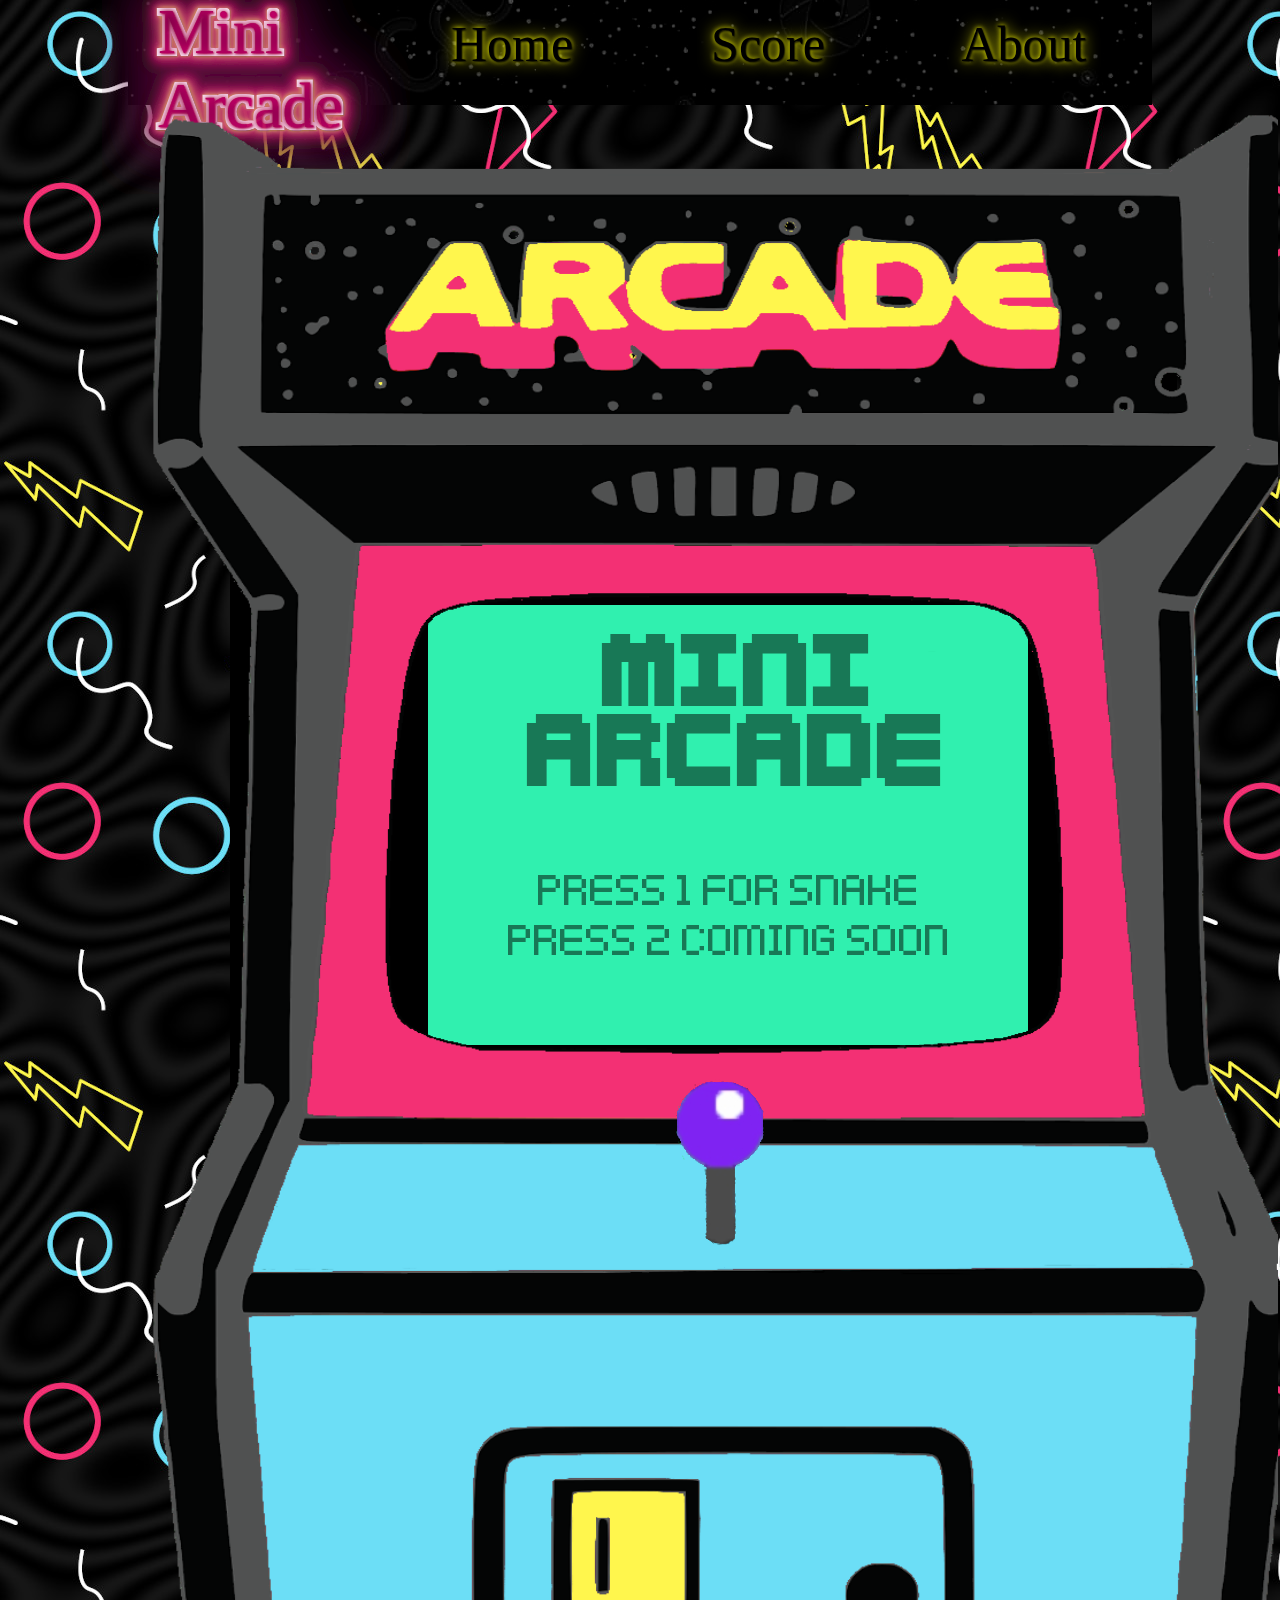
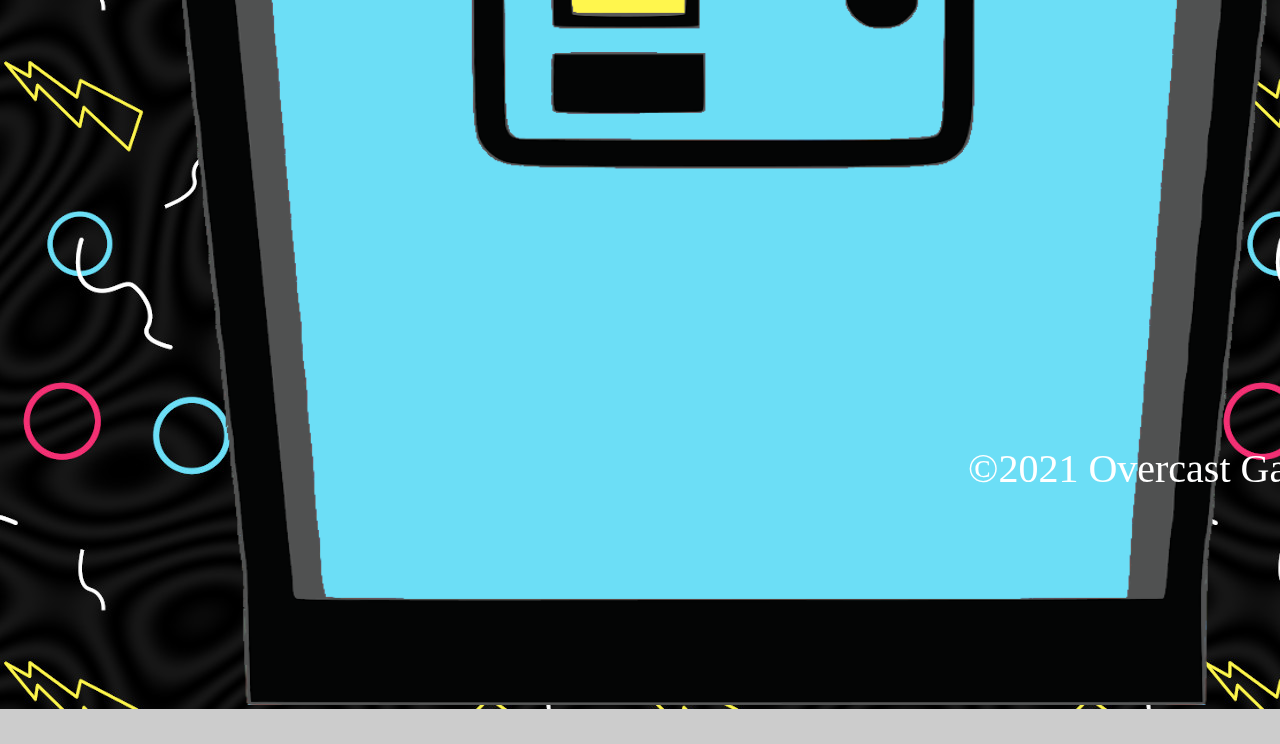
==== index.html @ f1b8d076 "Added bios to about me" ====
<!DOCTYPE html>
<html lang="en">

<head>

  <meta charset="UTF-8">
  <meta http-equiv="X-UA-Compatible" content="IE=edge">
  <meta name="viewport" content="width=device-width, initial-scale=50%">
  <title>Document</title>
  <link rel="stylesheet" href="css/reset.css">
  <link rel="stylesheet" href="css/mainpage.css">
  <link rel="stylesheet" href="css/style.css">

  <meta charset="UTF-8">
  <meta http-equiv="X-UA-Compatible" content="IE=edge">
  <meta name="viewport" content="width=device-width, initial-scale=1.0">
  <title>Document</title>
  <link rel="stylesheet" href="reset.css">
  <link rel="stylesheet" href="css/mainpage.css">
  <link rel="stylesheet" href="css/style.css">

</head>

<body>
  <header>
    <navbar>
      <div class="centered"></div>
      <a href="index.html"><div class="neon">Mini Arcade</div></a>
      </div>
      <svg>
        <defs>
          <filter id="stroke">
            <feMorphology operator="dilate" radius="1" in="SourceGraphic" result="outside" />
            <feMorphology operator="dilate" radius="2" in="outside" result="thickened" />
            <feComposite operator="out" in2="SourceGraphic" in="thickened" result="stroke" />

          </filter>

          <filter id="inner-glow">
            <feFlood flood-color="#e10b8d" />
            <feComposite in2="SourceAlpha" operator="out" />
            <feGaussianBlur stdDeviation="0.5" result="blur" />
            <feComposite operator="atop" in2="SourceGraphic" />

          </filter>

          <filter id="outer-glow">
            <!-- Thicken out the original shape -->
            <feMorphology operator="dilate" radius="2" in="SourceAlpha" result="thicken" />

            <!-- Use a gaussian blur to create the soft blurriness of the glow -->
            <feGaussianBlur in="thicken" stdDeviation="5" result="blurred" />

            <!-- Change the colour -->
            <feFlood flood-color="#db0273" result="glowColor" />

            <!-- Color in the glows -->
            <feComposite in="glowColor" in2="blurred" operator="in" result="softGlow_colored" />

            <!--	Layer the effects together -->
            <feMerge>
              <feMergeNode in="softGlow_colored" />
              <feMergeNode in="SourceGraphic" />
            </feMerge>

          </filter>

          <filter id="outer-glow1">
            <!-- Thicken out the original shape -->
            <feMorphology operator="dilate" radius="20" in="SourceAlpha" result="thicken" />

            <!-- Use a gaussian blur to create the soft blurriness of the glow -->
            <feGaussianBlur in="thicken" stdDeviation="25" result="blurred" />

            <!-- Change the colour -->
            <feFlood flood-color="#530139" result="glowColor" />

            <!-- Color in the glows -->
            <feComposite in="glowColor" in2="blurred" operator="in" result="softGlow_colored" />

            <!--	Layer the effects together -->
            <feMerge>
              <feMergeNode in="softGlow_colored" />
              <feMergeNode in="SourceGraphic" />
            </feMerge>

          </filter>
        </defs>
      </svg>
      <div class="Home"><a href="./index.html">Home</a></div>
      <div class="About"><a href="./about.html">About</a></div>
      <div class="Score"><a href="./score.html">Score</a></div>
    </navbar>
  </header>

  <main>
    <div>
      <img id="cabinetimage" src="/img/cabinet-sm-alt-colors.png" alt="" height="2200px" width="1150px">
    </div>
    <div id='cabinetBackground'></div>
    <canvas id="joystick"></canvas>
    <canvas id="snake"></canvas>
    <div id="audio-toggle"></div>
  </main>

  <footer>
    <p>&copy;2021 Overcast Games</p>
  </footer>
  <script src="./js/app.js"></script>
  <script src="./js/storage.js"></script>
  <script src="./js/snake.js"></script>

</body>

</html
---- css/mainpage.css ----
body {
    background-image: url("/img/retro-tile-background.jpg");
    background-color: #cccccc;
    margin: auto;
    max-width: 80vw;
    max-height: 80vh;
}

navbar {
    display: grid;
    grid-template-columns: auto auto auto auto auto;
    grid-template-rows: 130px;
    background-image: url("/img/black-space-with-lot-stars-2469662.jpg");
}

img#navimg {
    grid-column-start: 1;
    grid-column-end: 3;
    grid-row-start: 1;
    width: 200px;
    height: 150px;
}

div.Home {
    grid-column-start: 2;
    grid-column-end: 3;
    grid-row-start: 1;
    grid-row-end: 2;
    text-align:center;
    margin-top: 50px;
    font-size: 50px;
}

div.Score {
    grid-column-start: 3;
    grid-column-end: 4;
    grid-row: 1;
    text-align: center;
    margin-top: 50px;
    font-size: 50px;
}

div.About {
    grid-column-start: 4;
    grid-column-end: 5;
    grid-row: 1;
    text-align: center;
    margin-top: 50px;
    font-size: 50px;
}

main {
    display:grid;
    grid-template-columns: 1fr;
    grid-template-rows: 200px 250px 250px 250px 200px;
    text-align: center;
    justify-items: center;
}


canvas#snake {
    grid-row-start: 3;
    grid-row-end:  4;
    z-index: -1;
    padding-left: 50px;
    padding-top: 50px;
}

canvas#joystick{
  background-color: transparent;
    grid-row-start: 5;
    grid-row-end:  6;
    position: relative;
    padding-left: 50px;
    z-index: 9;
}
#cabinetimage {
    position: relative;
    resize: both;
}

#cabinetBackground {
    background-color: black;
    height: 900px;
    width: 947px;
    top: 400px;
    z-index: -1;
}

footer {
    font-size: 40px;
    color: white;
    position: relative;
    max-width: 500px;
    top: 750px;
    left: 840px;
}
---- css/style.css ----
navbar {
    display: grid;
    grid-template-columns: 1fr 1fr 1fr 1fr;
    grid-template-rows: 130px;
    text-shadow: 1px 1px 2px black, 0 0 1em yellow, 0 0 0.3em yellow;
    color:yellow;
    height: 140px;
    margin-top: -35px;
}

.centered{
    position:absolute;
    left:8vw;
    top:6vh;
    transform:translateX(-50%) translateY(-50%) rotateX(15deg);
    text-align:center;
    
  }

  .neon{
    font-family:'Neon 80s';
    font-size:4rem;
    color:#ffedff;
    padding:30px;
    filter:url(#stroke) url(#inner-glow) url(#outer-glow) url(#outer-glow1);
  }

div.About:hover {
    text-shadow: 1px 1px 2px black, 0 0 1em yellow, 0 0 5em yellow;
}

div.Score:hover {
    text-shadow: 1px 1px 2px black, 0 0 1em yellow, 0 0 5em yellow;
}

div.Home:hover {
    text-shadow: 1px 1px 2px black, 0 0 1em yellow, 0 0 5em yellow;
}

img#navimg {
    grid-column-start: 1;
    grid-column-end: 1;
    width: 200px;
    height: 150px;
}

div.Home {
    grid-column-start: 2;
    grid-column-end: 3;
    grid-row-start: 1;
    grid-row-end: 2;
    text-align:center;
    margin-top: 50px;
    font-size: 50px;
}

div.Score {
    grid-column-start: 3;
    grid-column-end: 4;
    grid-row: 1;
    text-align: center;
    margin-top: 50px;
    font-size: 50px;
}

div.About {
    grid-column-start: 4;
    grid-column-end: 5;
    grid-row: 1;
    text-align: center;
    margin-top: 50px;
    font-size: 50px;
}

a {
    color: black;
    text-decoration: none;
}
---- css/mainpage.css ----
body {
    background-image: url("/img/retro-tile-background.jpg");
    background-color: #cccccc;
    margin: auto;
    max-width: 80vw;
    max-height: 80vh;
}

navbar {
    display: grid;
    grid-template-columns: auto auto auto auto auto;
    grid-template-rows: 130px;
    background-image: url("/img/black-space-with-lot-stars-2469662.jpg");
}

img#navimg {
    grid-column-start: 1;
    grid-column-end: 3;
    grid-row-start: 1;
    width: 200px;
    height: 150px;
}

div.Home {
    grid-column-start: 2;
    grid-column-end: 3;
    grid-row-start: 1;
    grid-row-end: 2;
    text-align:center;
    margin-top: 50px;
    font-size: 50px;
}

div.Score {
    grid-column-start: 3;
    grid-column-end: 4;
    grid-row: 1;
    text-align: center;
    margin-top: 50px;
    font-size: 50px;
}

div.About {
    grid-column-start: 4;
    grid-column-end: 5;
    grid-row: 1;
    text-align: center;
    margin-top: 50px;
    font-size: 50px;
}

main {
    display:grid;
    grid-template-columns: 1fr;
    grid-template-rows: 200px 250px 250px 250px 200px;
    text-align: center;
    justify-items: center;
}


canvas#snake {
    grid-row-start: 3;
    grid-row-end:  4;
    z-index: -1;
    padding-left: 50px;
    padding-top: 50px;
}

canvas#joystick{
  background-color: transparent;
    grid-row-start: 5;
    grid-row-end:  6;
    position: relative;
    padding-left: 50px;
    z-index: 9;
}
#cabinetimage {
    position: relative;
    resize: both;
}

#cabinetBackground {
    background-color: black;
    height: 900px;
    width: 947px;
    top: 400px;
    z-index: -1;
}

footer {
    font-size: 40px;
    color: white;
    position: relative;
    max-width: 500px;
    top: 750px;
    left: 840px;
}
---- css/style.css ----
navbar {
    display: grid;
    grid-template-columns: 1fr 1fr 1fr 1fr;
    grid-template-rows: 130px;
    text-shadow: 1px 1px 2px black, 0 0 1em yellow, 0 0 0.3em yellow;
    color:yellow;
    height: 140px;
    margin-top: -35px;
}

.centered{
    position:absolute;
    left:8vw;
    top:6vh;
    transform:translateX(-50%) translateY(-50%) rotateX(15deg);
    text-align:center;
    
  }

  .neon{
    font-family:'Neon 80s';
    font-size:4rem;
    color:#ffedff;
    padding:30px;
    filter:url(#stroke) url(#inner-glow) url(#outer-glow) url(#outer-glow1);
  }

div.About:hover {
    text-shadow: 1px 1px 2px black, 0 0 1em yellow, 0 0 5em yellow;
}

div.Score:hover {
    text-shadow: 1px 1px 2px black, 0 0 1em yellow, 0 0 5em yellow;
}

div.Home:hover {
    text-shadow: 1px 1px 2px black, 0 0 1em yellow, 0 0 5em yellow;
}

img#navimg {
    grid-column-start: 1;
    grid-column-end: 1;
    width: 200px;
    height: 150px;
}

div.Home {
    grid-column-start: 2;
    grid-column-end: 3;
    grid-row-start: 1;
    grid-row-end: 2;
    text-align:center;
    margin-top: 50px;
    font-size: 50px;
}

div.Score {
    grid-column-start: 3;
    grid-column-end: 4;
    grid-row: 1;
    text-align: center;
    margin-top: 50px;
    font-size: 50px;
}

div.About {
    grid-column-start: 4;
    grid-column-end: 5;
    grid-row: 1;
    text-align: center;
    margin-top: 50px;
    font-size: 50px;
}

a {
    color: black;
    text-decoration: none;
}
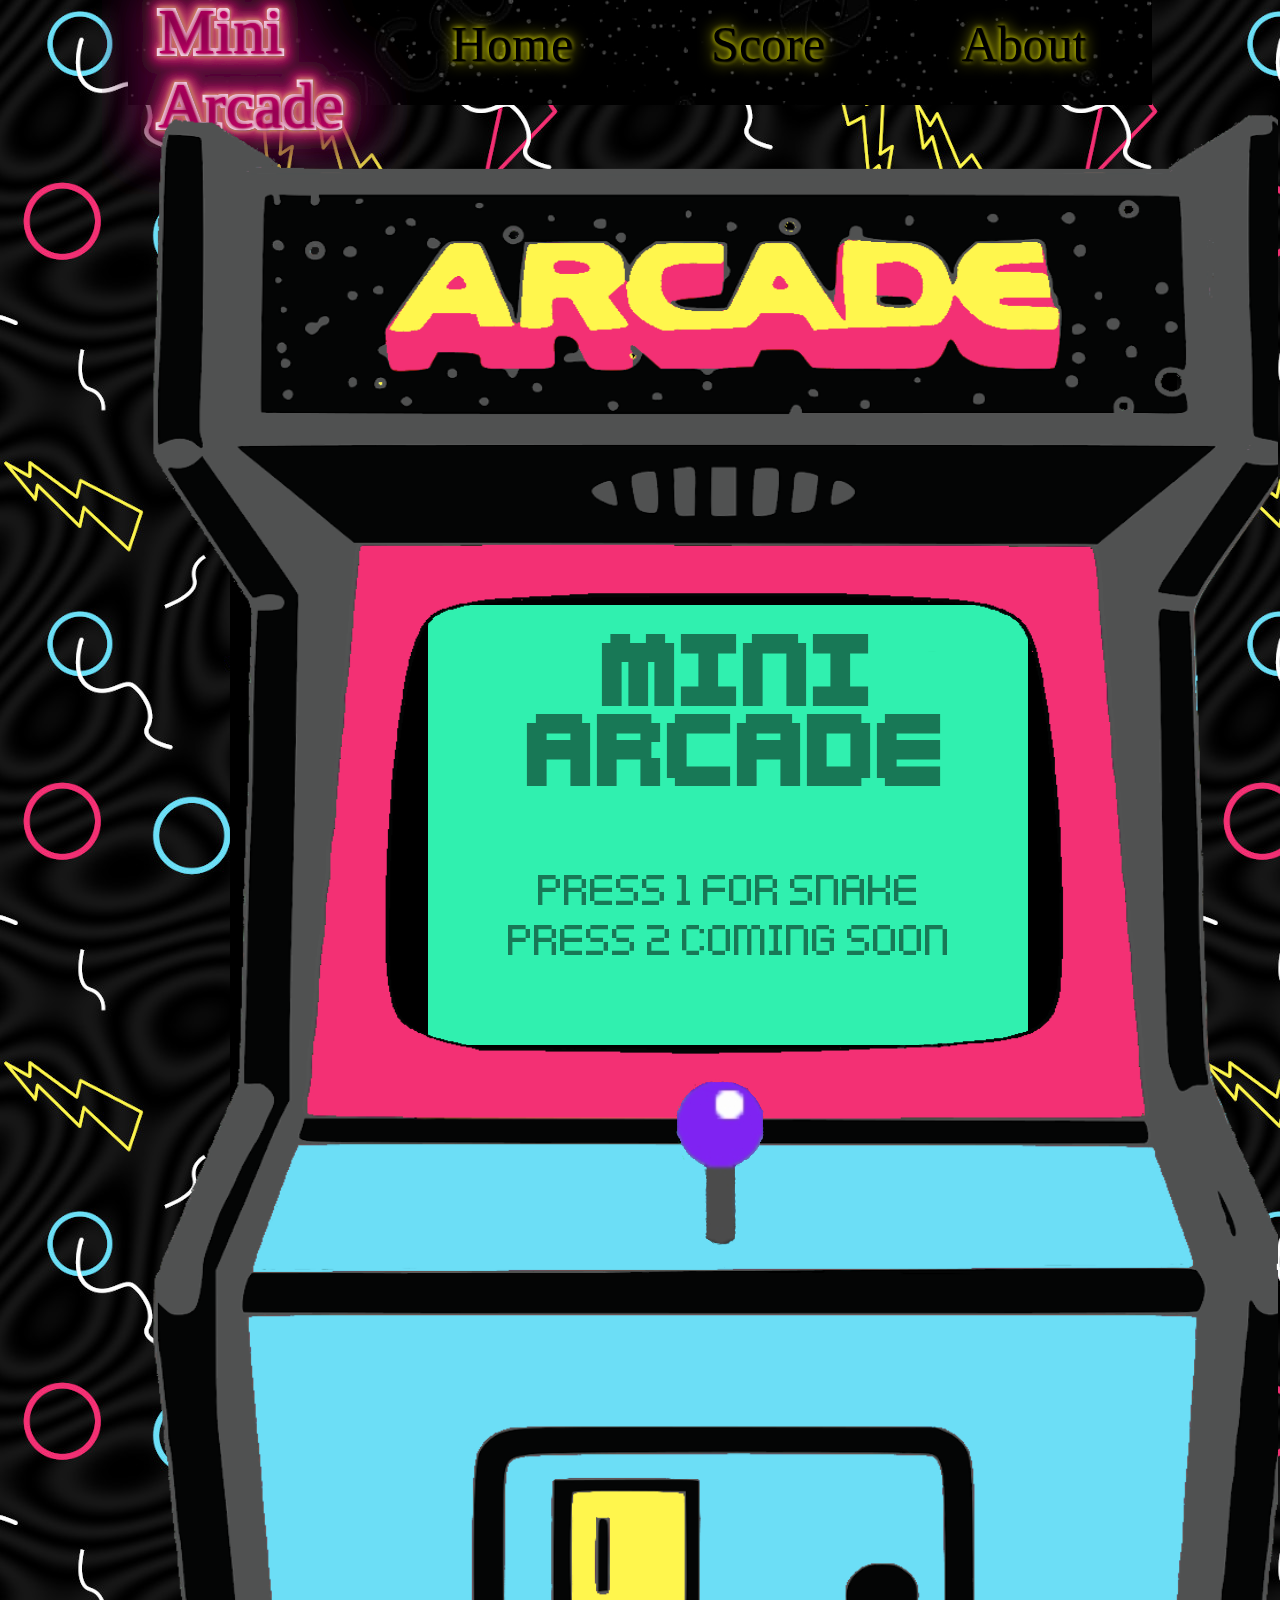
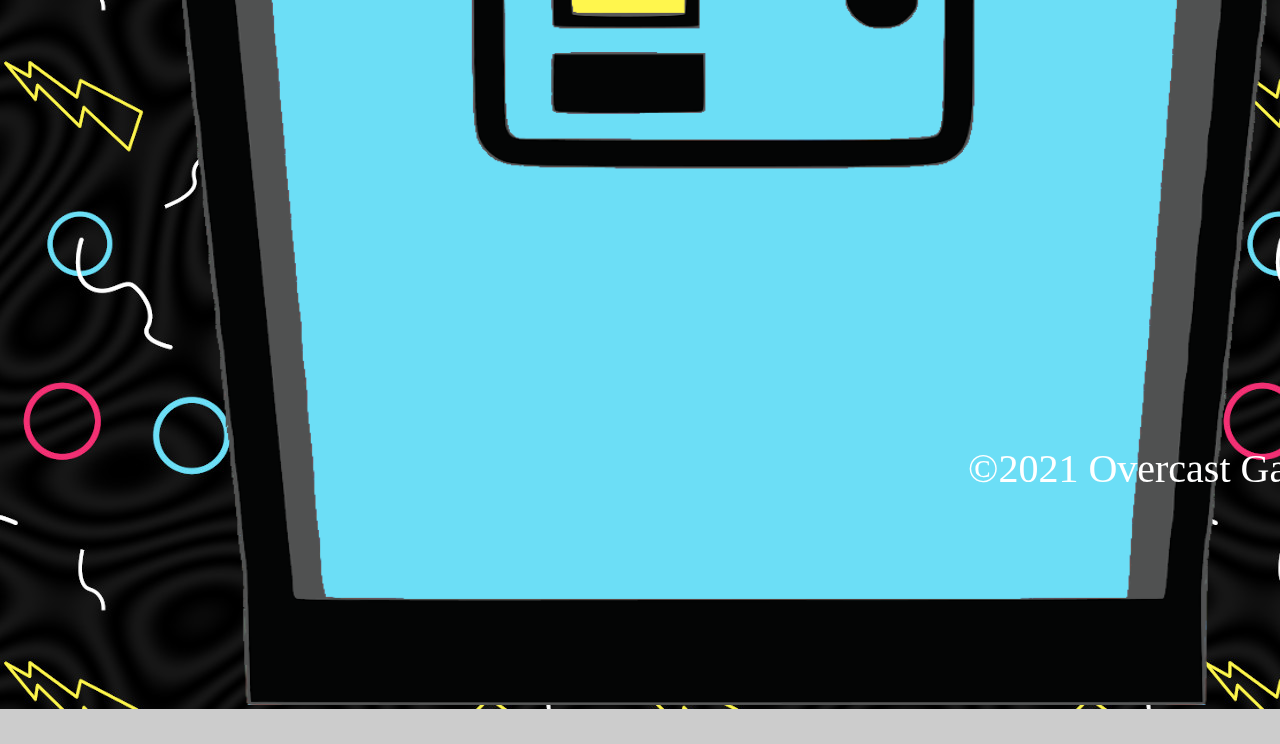
==== commit 602904f5: "Fixes path error" ====
--- a/index.html
+++ b/index.html
@@ -15,9 +15,8 @@
   <meta http-equiv="X-UA-Compatible" content="IE=edge">
   <meta name="viewport" content="width=device-width, initial-scale=1.0">
   <title>Document</title>
-  <link rel="stylesheet" href="reset.css">
-  <link rel="stylesheet" href="css/mainpage.css">
-  <link rel="stylesheet" href="css/style.css">
+  <link rel="stylesheet" href="./css/mainpage.css">
+  <link rel="stylesheet" href="./css/style.css">
 
 </head>
 
@@ -25,7 +24,9 @@
   <header>
     <navbar>
       <div class="centered"></div>
-      <a href="index.html"><div class="neon">Mini Arcade</div></a>
+      <a href="index.html">
+        <div class="neon">Mini Arcade</div>
+      </a>
       </div>
       <svg>
         <defs>
@@ -95,7 +96,7 @@
 
   <main>
     <div>
-      <img id="cabinetimage" src="/img/cabinet-sm-alt-colors.png" alt="" height="2200px" width="1150px">
+      <img id="cabinetimage" src="./img/cabinet-sm-alt-colors.png" alt="" height="2200px" width="1150px">
     </div>
     <div id='cabinetBackground'></div>
     <canvas id="joystick"></canvas>
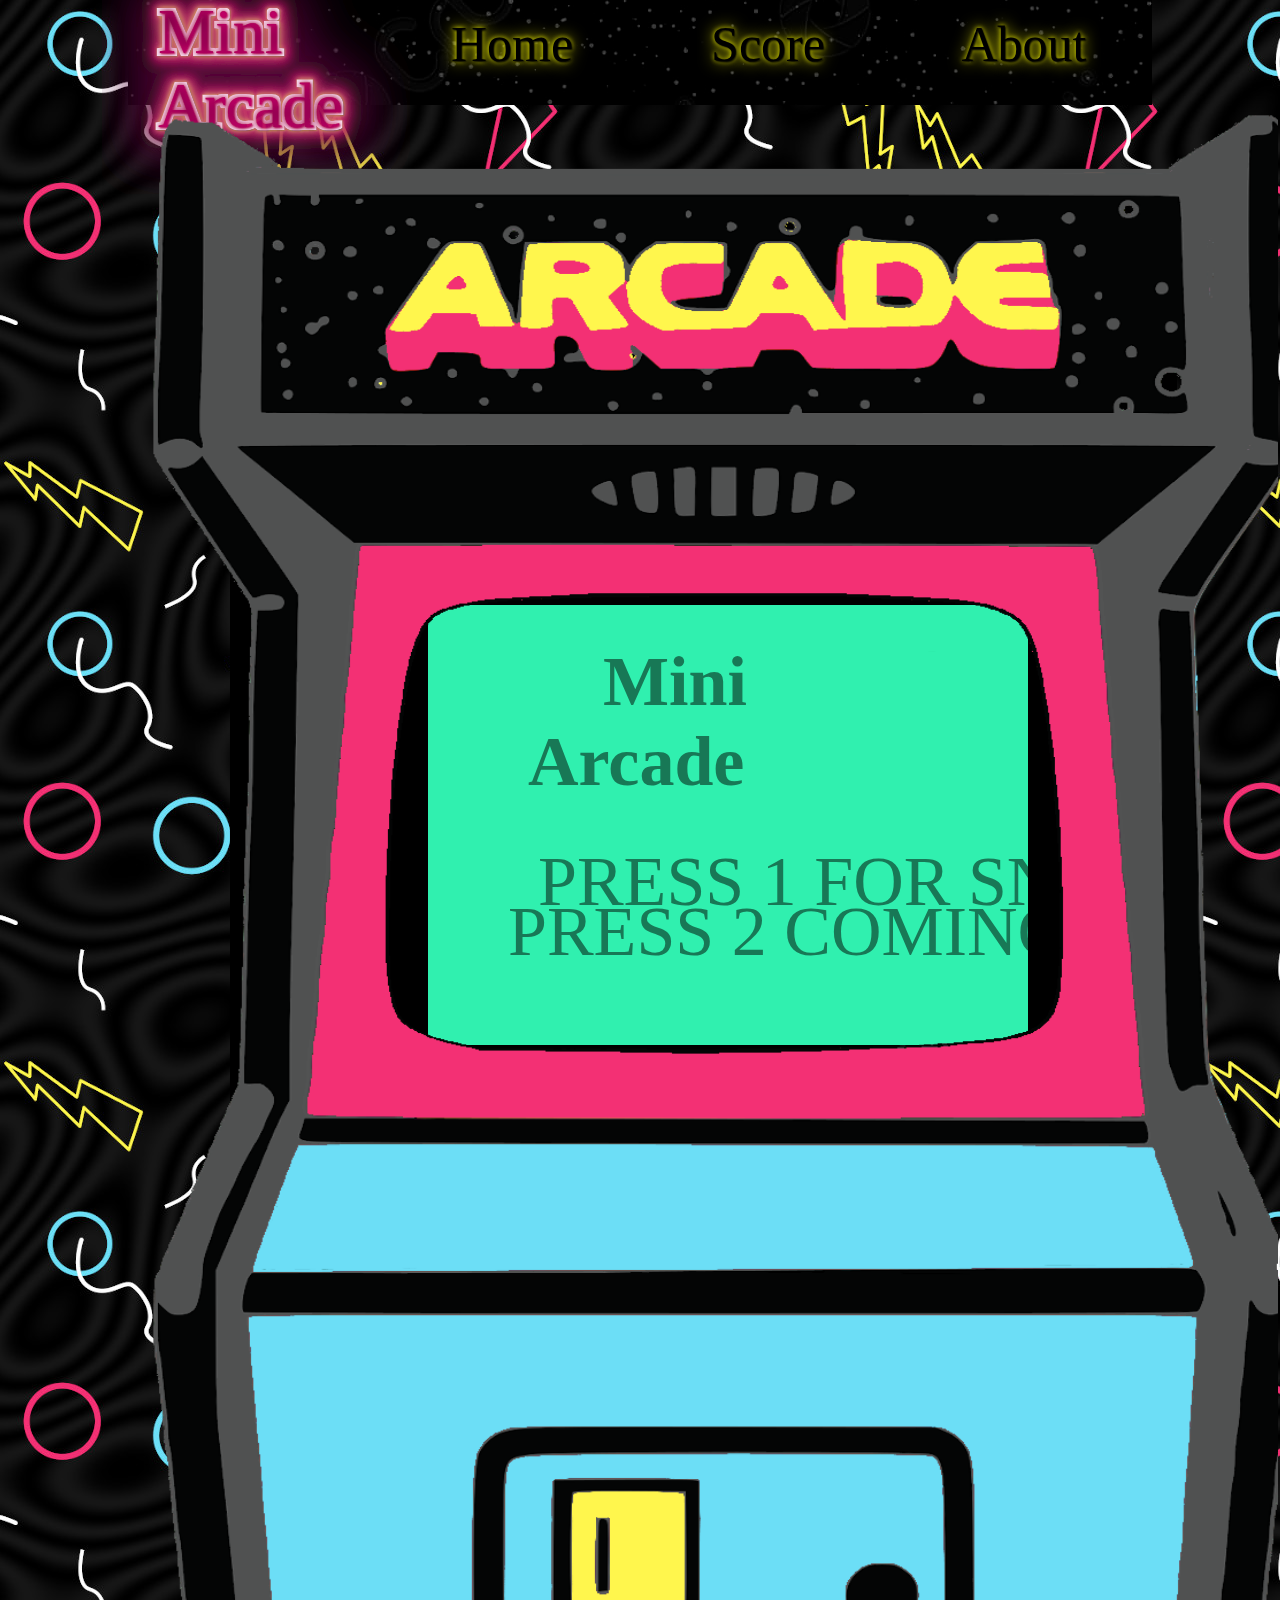
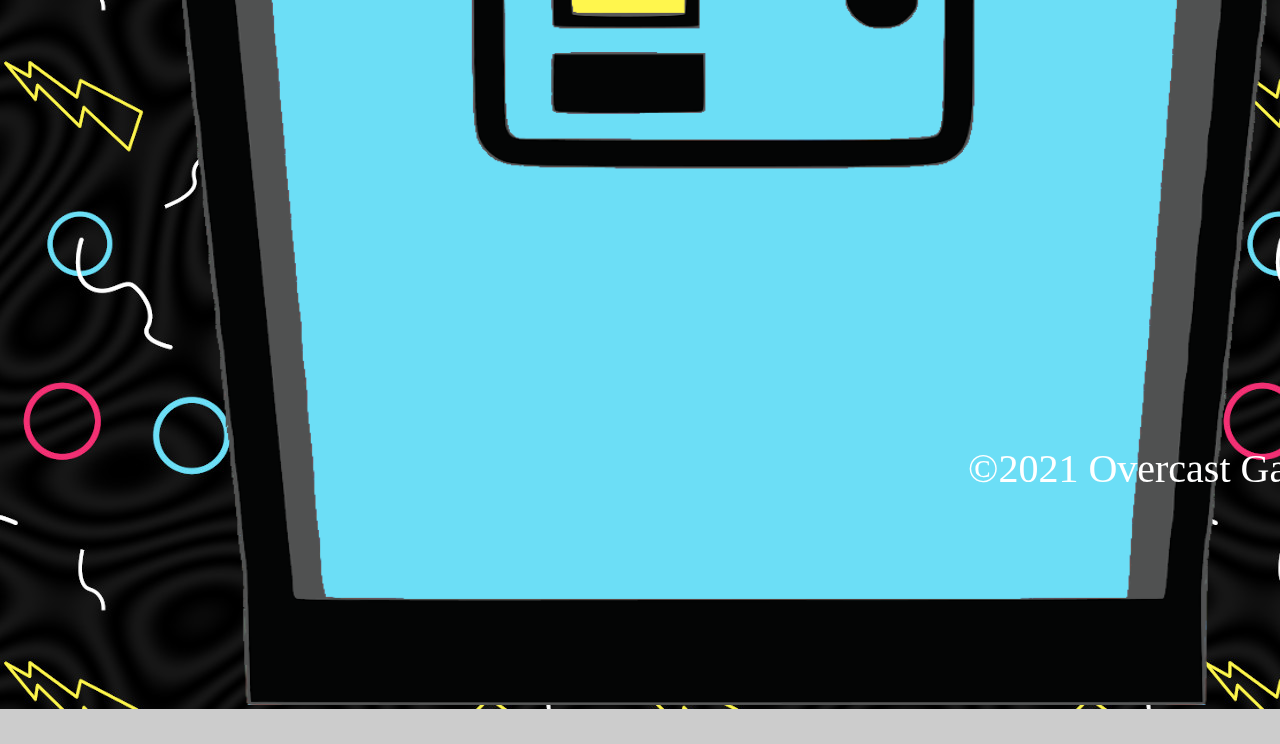
==== commit e4b5af6e: "Fixes paths" ====
--- a/index.html
+++ b/index.html
@@ -7,9 +7,8 @@
   <meta http-equiv="X-UA-Compatible" content="IE=edge">
   <meta name="viewport" content="width=device-width, initial-scale=50%">
   <title>Document</title>
-  <link rel="stylesheet" href="css/reset.css">
-  <link rel="stylesheet" href="css/mainpage.css">
-  <link rel="stylesheet" href="css/style.css">
+  <link rel="stylesheet" href="./css/mainpage.css">
+  <link rel="stylesheet" href="./css/style.css">
 
   <meta charset="UTF-8">
   <meta http-equiv="X-UA-Compatible" content="IE=edge">
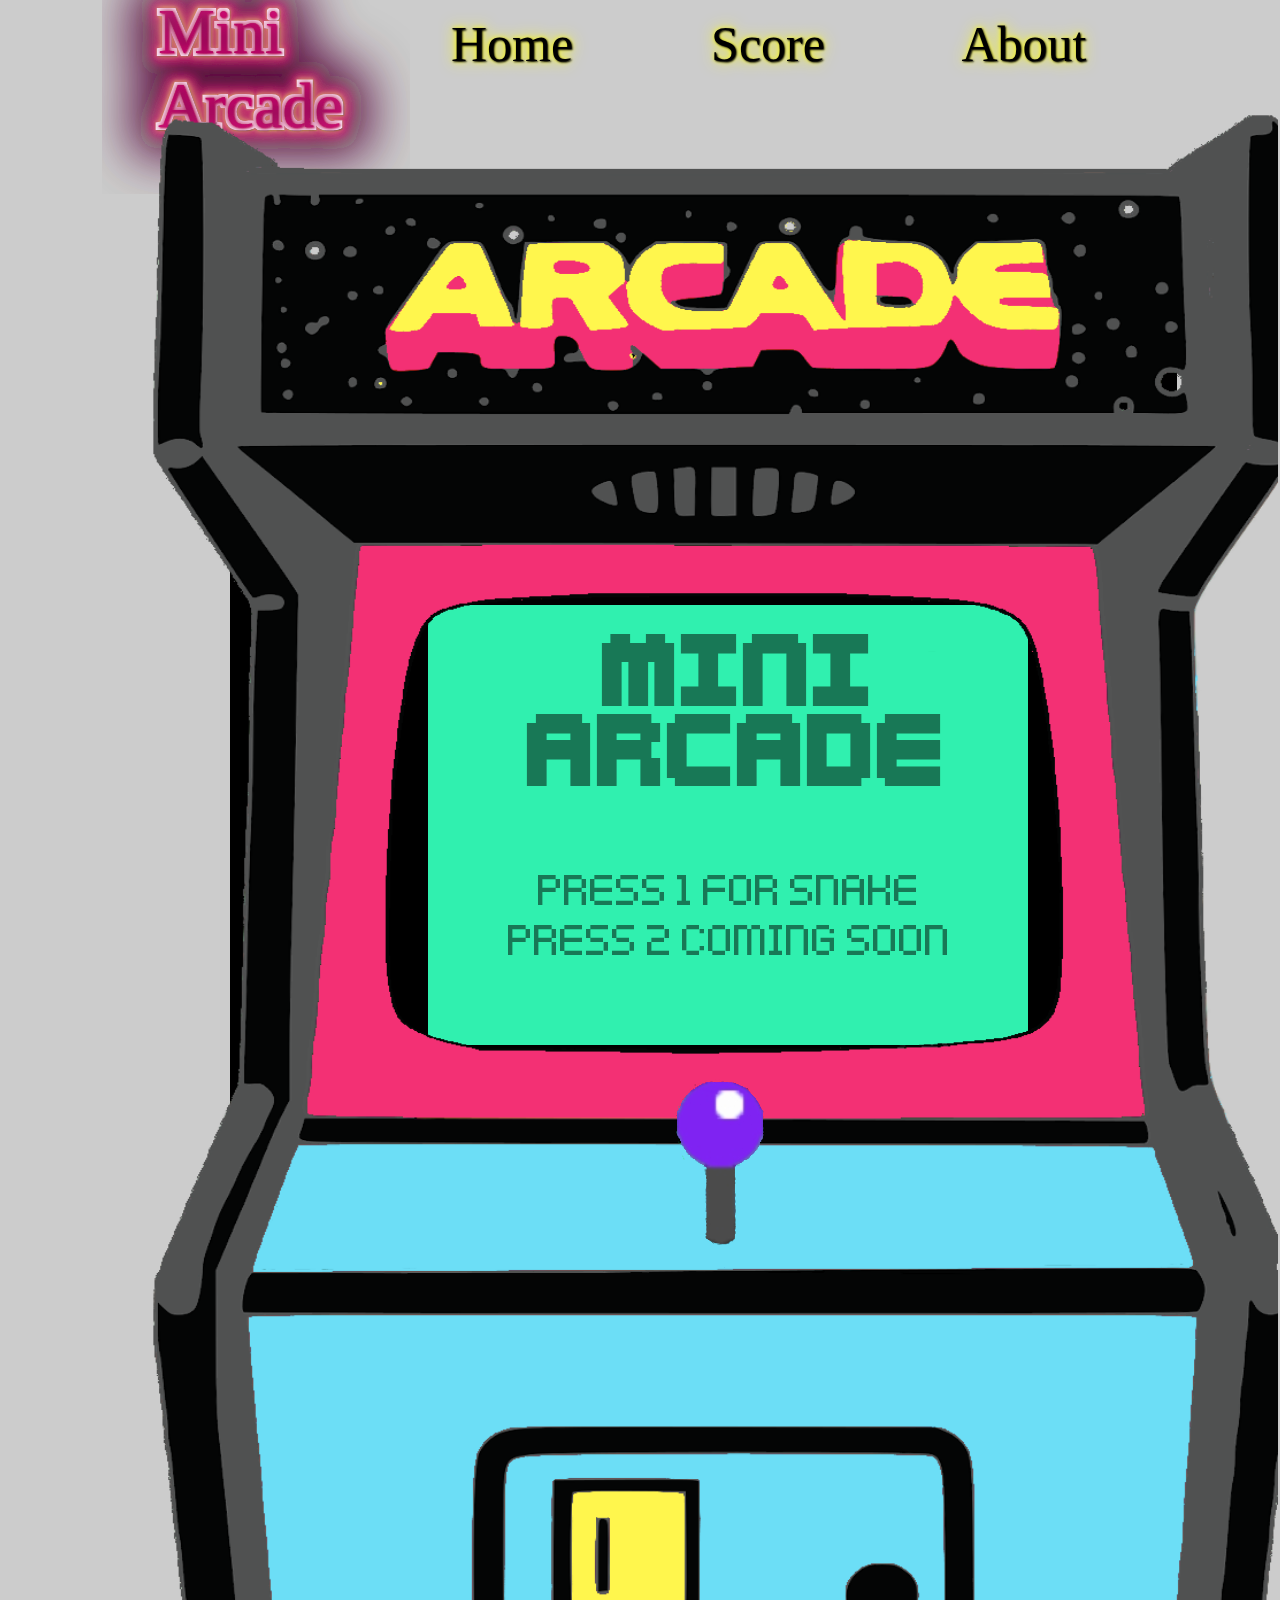
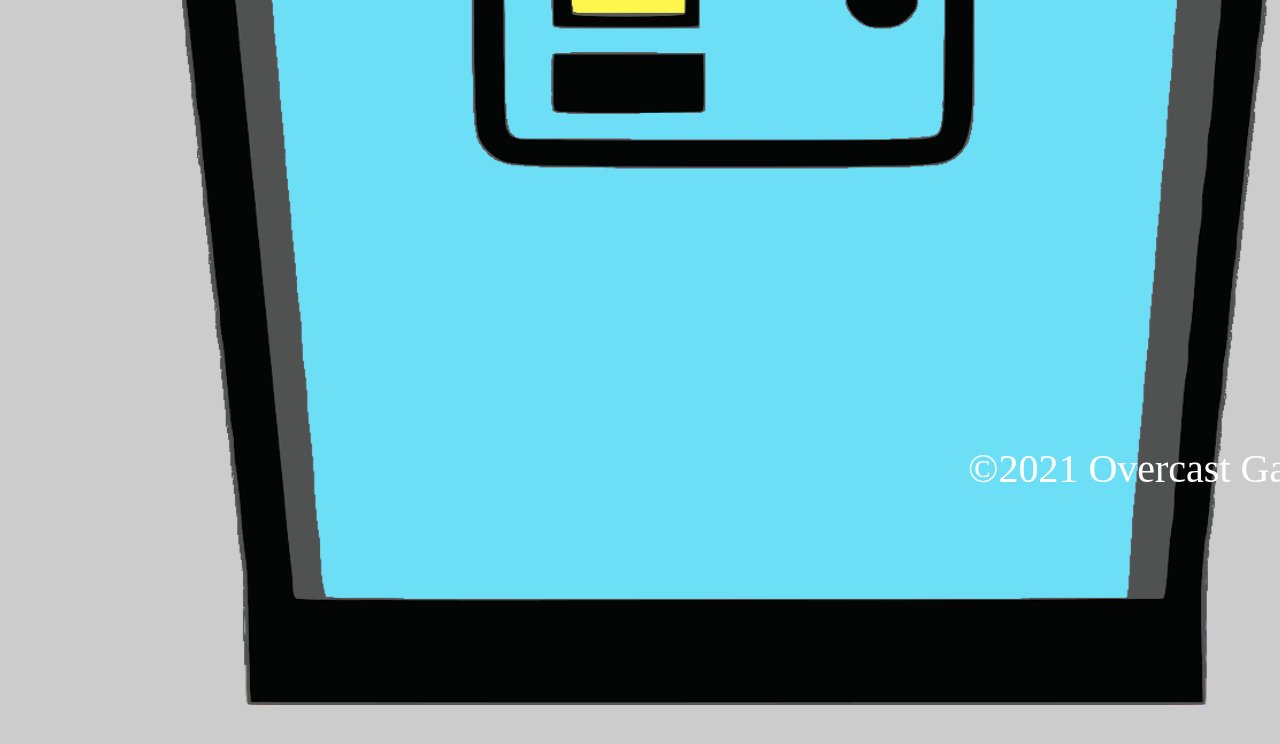
==== commit 8fedf3ec: "Fixes pathing" ====
--- a/css/mainpage.css
+++ b/css/mainpage.css
@@ -1,5 +1,5 @@
 body {
-    background-image: url("/img/retro-tile-background.jpg");
+    background-image: url("./img/retro-tile-background.jpg");
     background-color: #cccccc;
     margin: auto;
     max-width: 80vw;
@@ -10,7 +10,7 @@
     display: grid;
     grid-template-columns: auto auto auto auto auto;
     grid-template-rows: 130px;
-    background-image: url("/img/black-space-with-lot-stars-2469662.jpg");
+    background-image: url("./img/black-space-with-lot-stars-2469662.jpg");
 }
 
 img#navimg {
--- a/css/style.css
+++ b/css/style.css
@@ -75,4 +75,4 @@
 a {
     color: black;
     text-decoration: none;
-}+}
--- a/css/mainpage.css
+++ b/css/mainpage.css
@@ -1,5 +1,5 @@
 body {
-    background-image: url("/img/retro-tile-background.jpg");
+    background-image: url("./img/retro-tile-background.jpg");
     background-color: #cccccc;
     margin: auto;
     max-width: 80vw;
@@ -10,7 +10,7 @@
     display: grid;
     grid-template-columns: auto auto auto auto auto;
     grid-template-rows: 130px;
-    background-image: url("/img/black-space-with-lot-stars-2469662.jpg");
+    background-image: url("./img/black-space-with-lot-stars-2469662.jpg");
 }
 
 img#navimg {
--- a/css/style.css
+++ b/css/style.css
@@ -75,4 +75,4 @@
 a {
     color: black;
     text-decoration: none;
-}+}
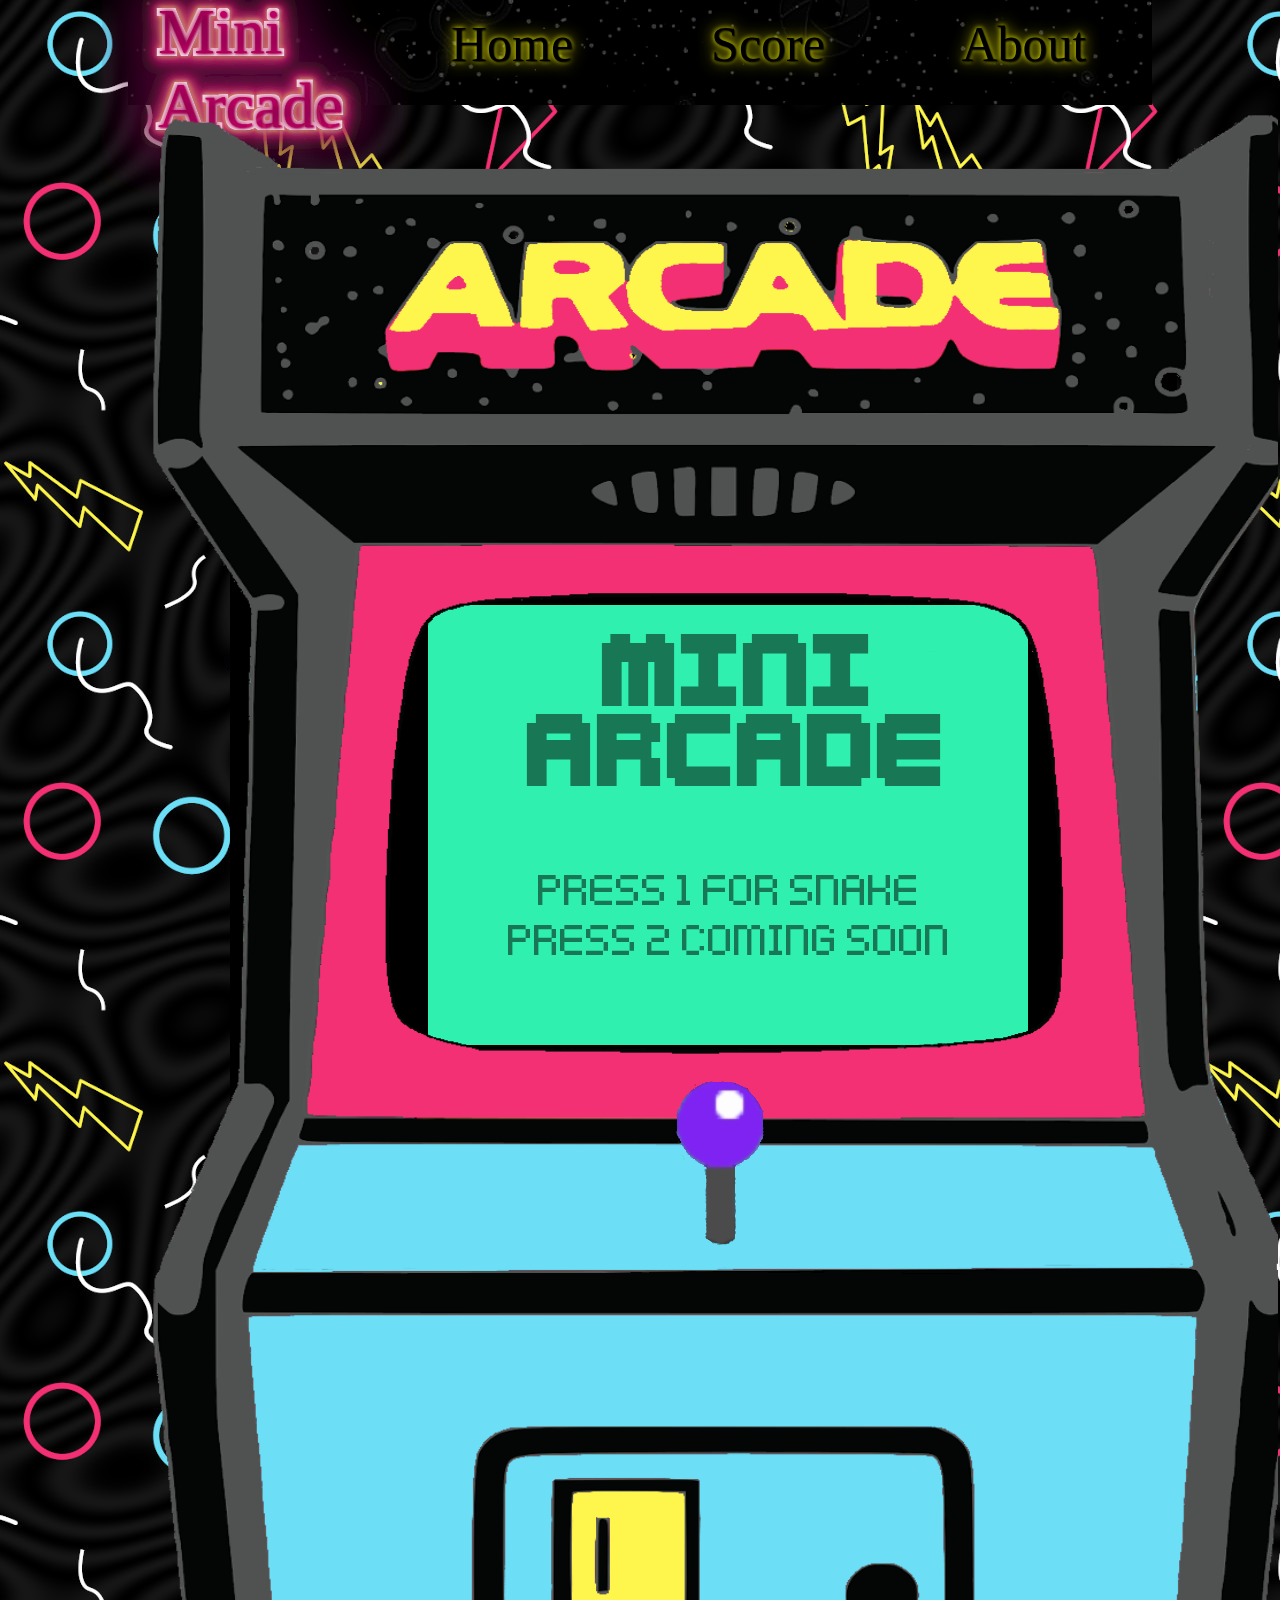
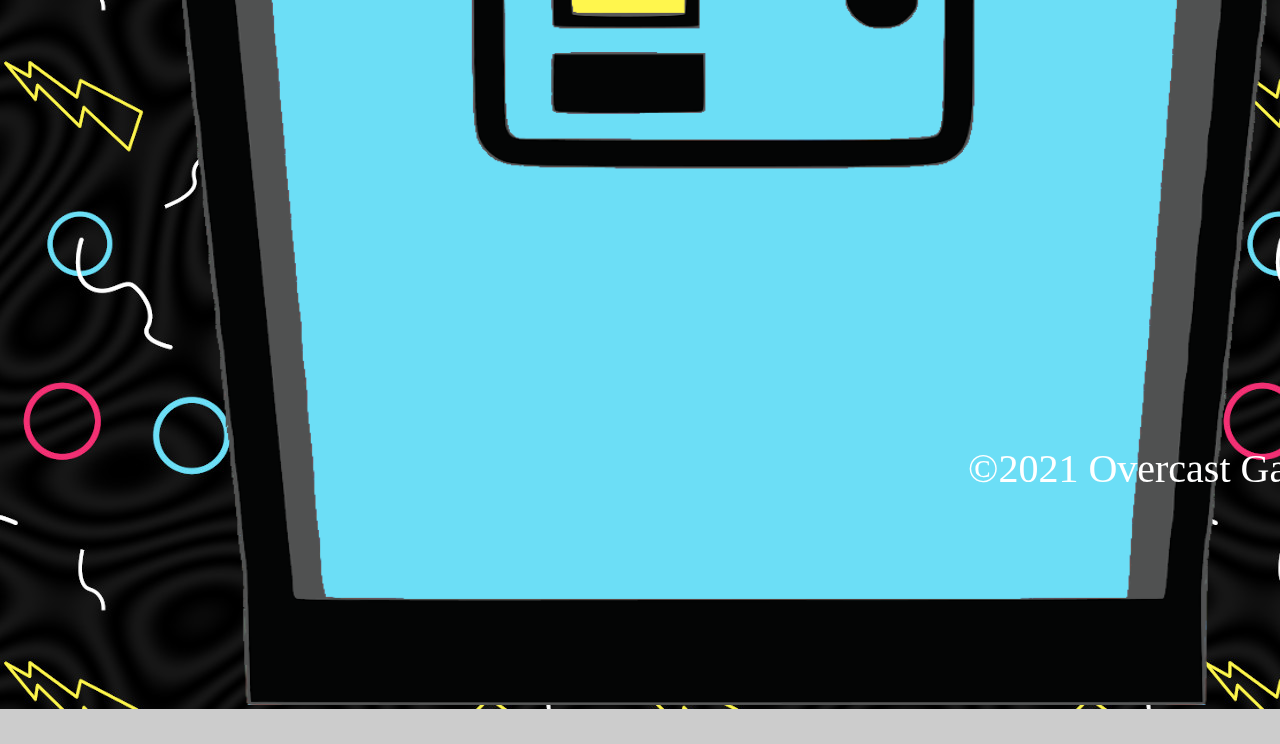
==== commit 14350d98: "Adds title" ====
--- a/index.html
+++ b/index.html
@@ -6,17 +6,9 @@
   <meta charset="UTF-8">
   <meta http-equiv="X-UA-Compatible" content="IE=edge">
   <meta name="viewport" content="width=device-width, initial-scale=50%">
-  <title>Document</title>
+  <title>Overcast Games Presents Mini Arcade</title>
   <link rel="stylesheet" href="./css/mainpage.css">
   <link rel="stylesheet" href="./css/style.css">
-
-  <meta charset="UTF-8">
-  <meta http-equiv="X-UA-Compatible" content="IE=edge">
-  <meta name="viewport" content="width=device-width, initial-scale=1.0">
-  <title>Document</title>
-  <link rel="stylesheet" href="./css/mainpage.css">
-  <link rel="stylesheet" href="./css/style.css">
-
 </head>
 
 <body>
--- a/css/mainpage.css
+++ b/css/mainpage.css
@@ -1,5 +1,5 @@
 body {
-    background-image: url("./img/retro-tile-background.jpg");
+    background-image: url("../img/retro-tile-background.jpg");
     background-color: #cccccc;
     margin: auto;
     max-width: 80vw;
@@ -10,7 +10,7 @@
     display: grid;
     grid-template-columns: auto auto auto auto auto;
     grid-template-rows: 130px;
-    background-image: url("./img/black-space-with-lot-stars-2469662.jpg");
+    background-image: url("../img/black-space-with-lot-stars-2469662.jpg");
 }
 
 img#navimg {
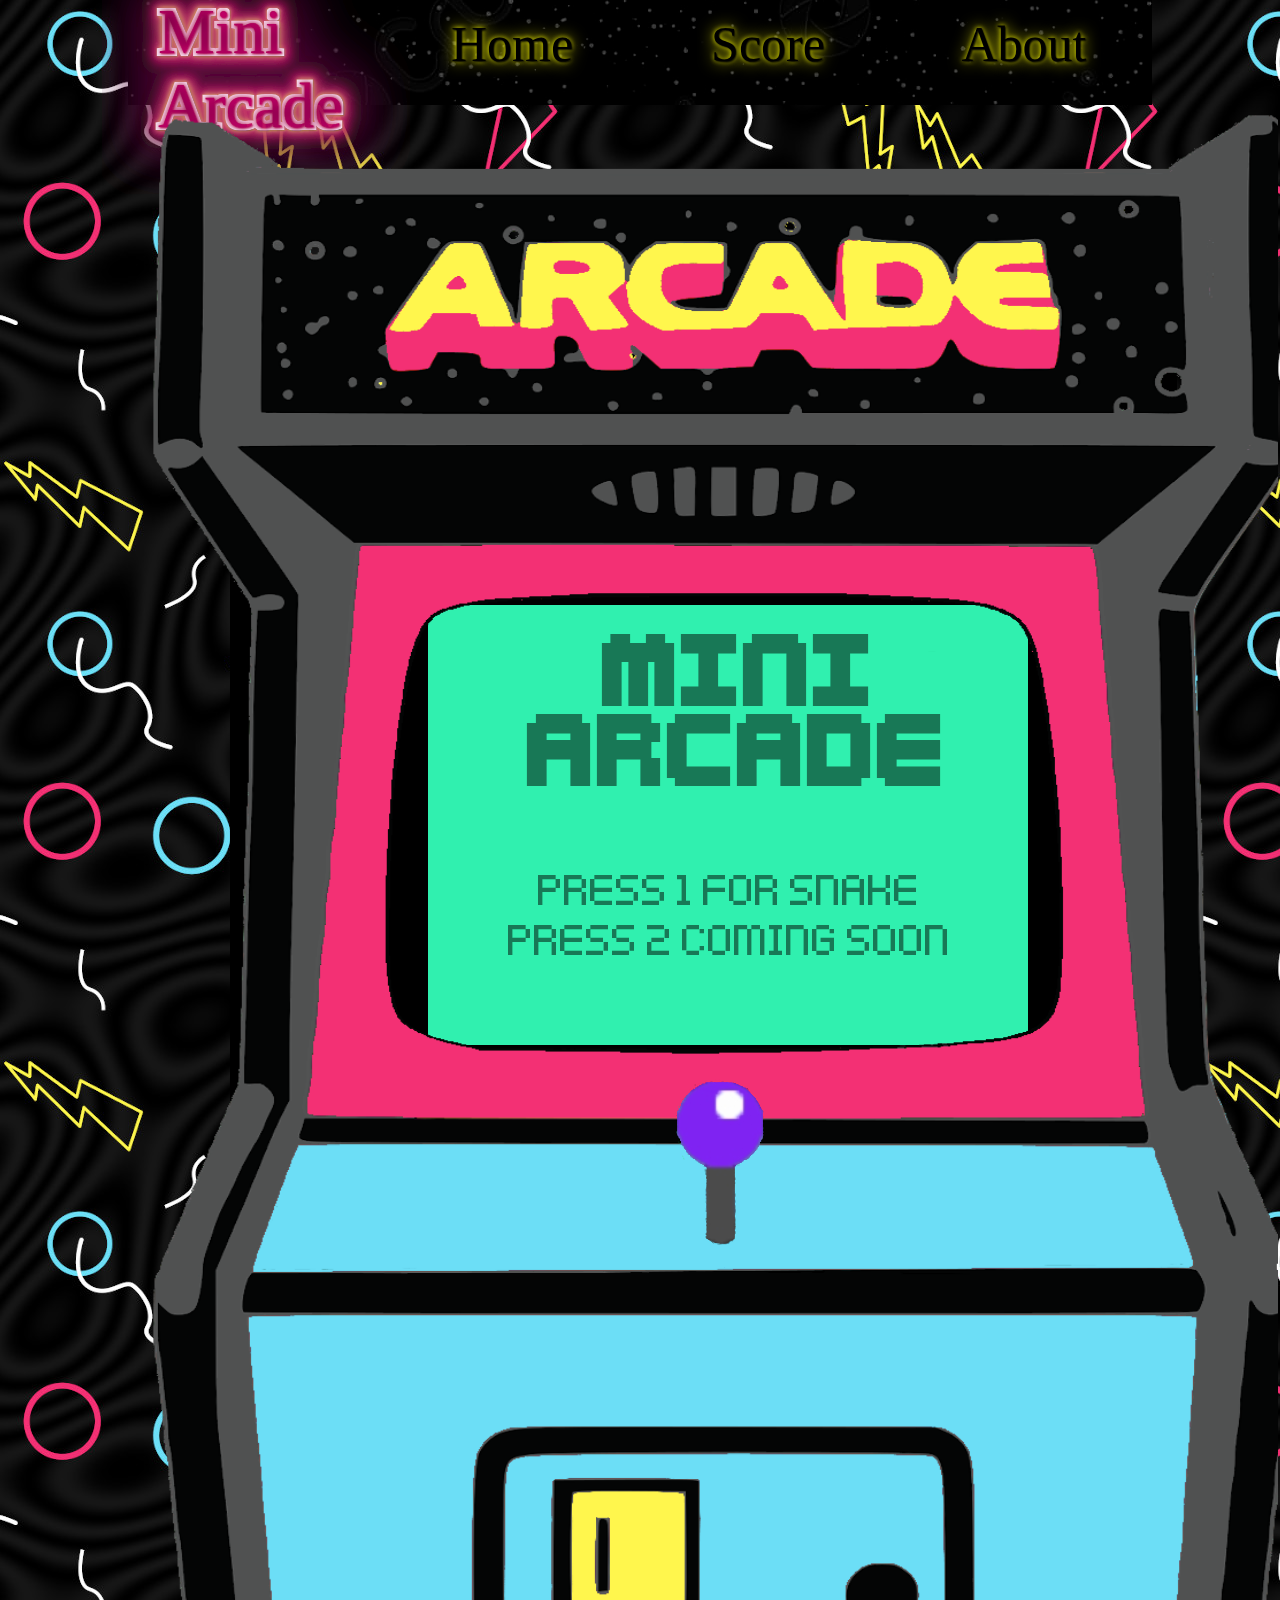
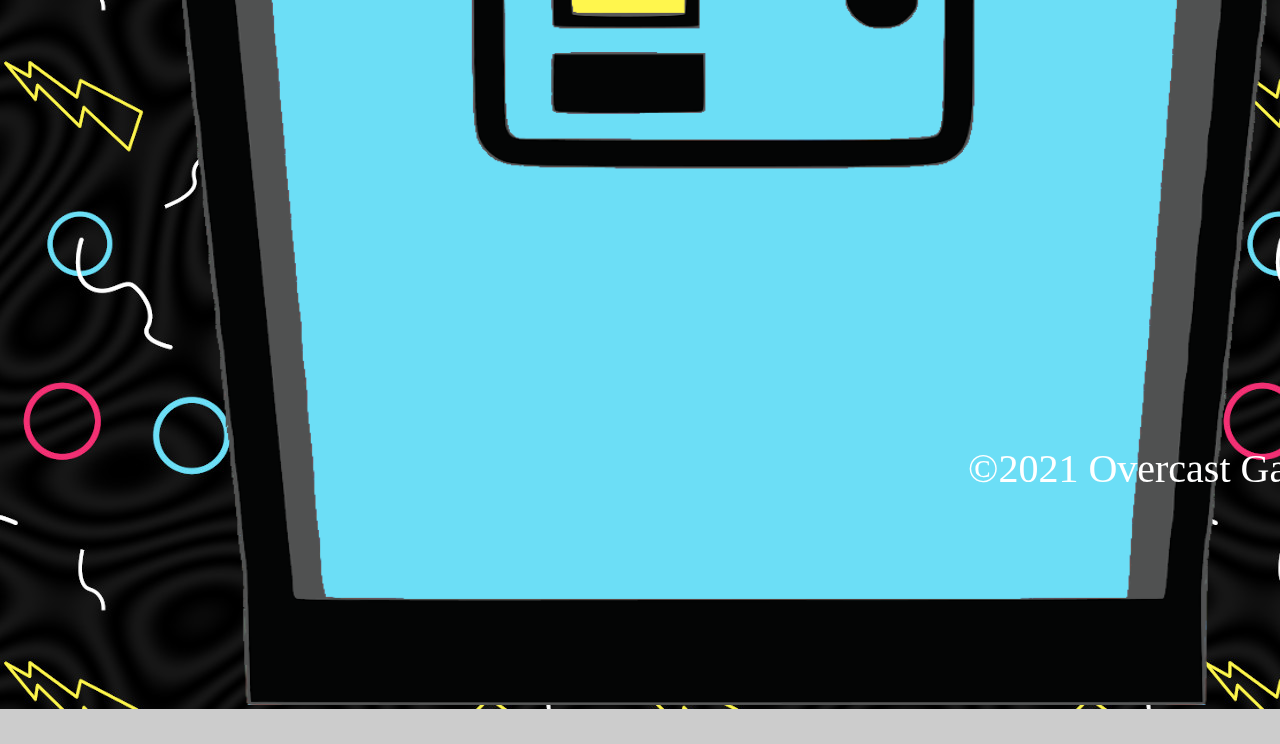
==== commit dbe3c325: "Adds enums.js and refactors string comparisons to use enums" ====
--- a/index.html
+++ b/index.html
@@ -9,6 +9,8 @@
   <title>Overcast Games Presents Mini Arcade</title>
   <link rel="stylesheet" href="./css/mainpage.css">
   <link rel="stylesheet" href="./css/style.css">
+
+
 </head>
 
 <body>
@@ -91,17 +93,17 @@
     </div>
     <div id='cabinetBackground'></div>
     <canvas id="joystick"></canvas>
-    <canvas id="snake"></canvas>
+    <canvas id="game"></canvas>
     <div id="audio-toggle"></div>
   </main>
 
   <footer>
     <p>&copy;2021 Overcast Games</p>
   </footer>
-  <script src="./js/app.js"></script>
-  <script src="./js/storage.js"></script>
-  <script src="./js/snake.js"></script>
-
 </body>
+<script src="./js/enums.js"></script>
+<script src="./js/app.js"></script>
+<script src="./js/snake.js"></script>
+<script src="./js/storage.js"></script>
 
 </html
--- a/css/mainpage.css
+++ b/css/mainpage.css
@@ -58,7 +58,7 @@
 }
 
 
-canvas#snake {
+canvas#game{
     grid-row-start: 3;
     grid-row-end:  4;
     z-index: -1;
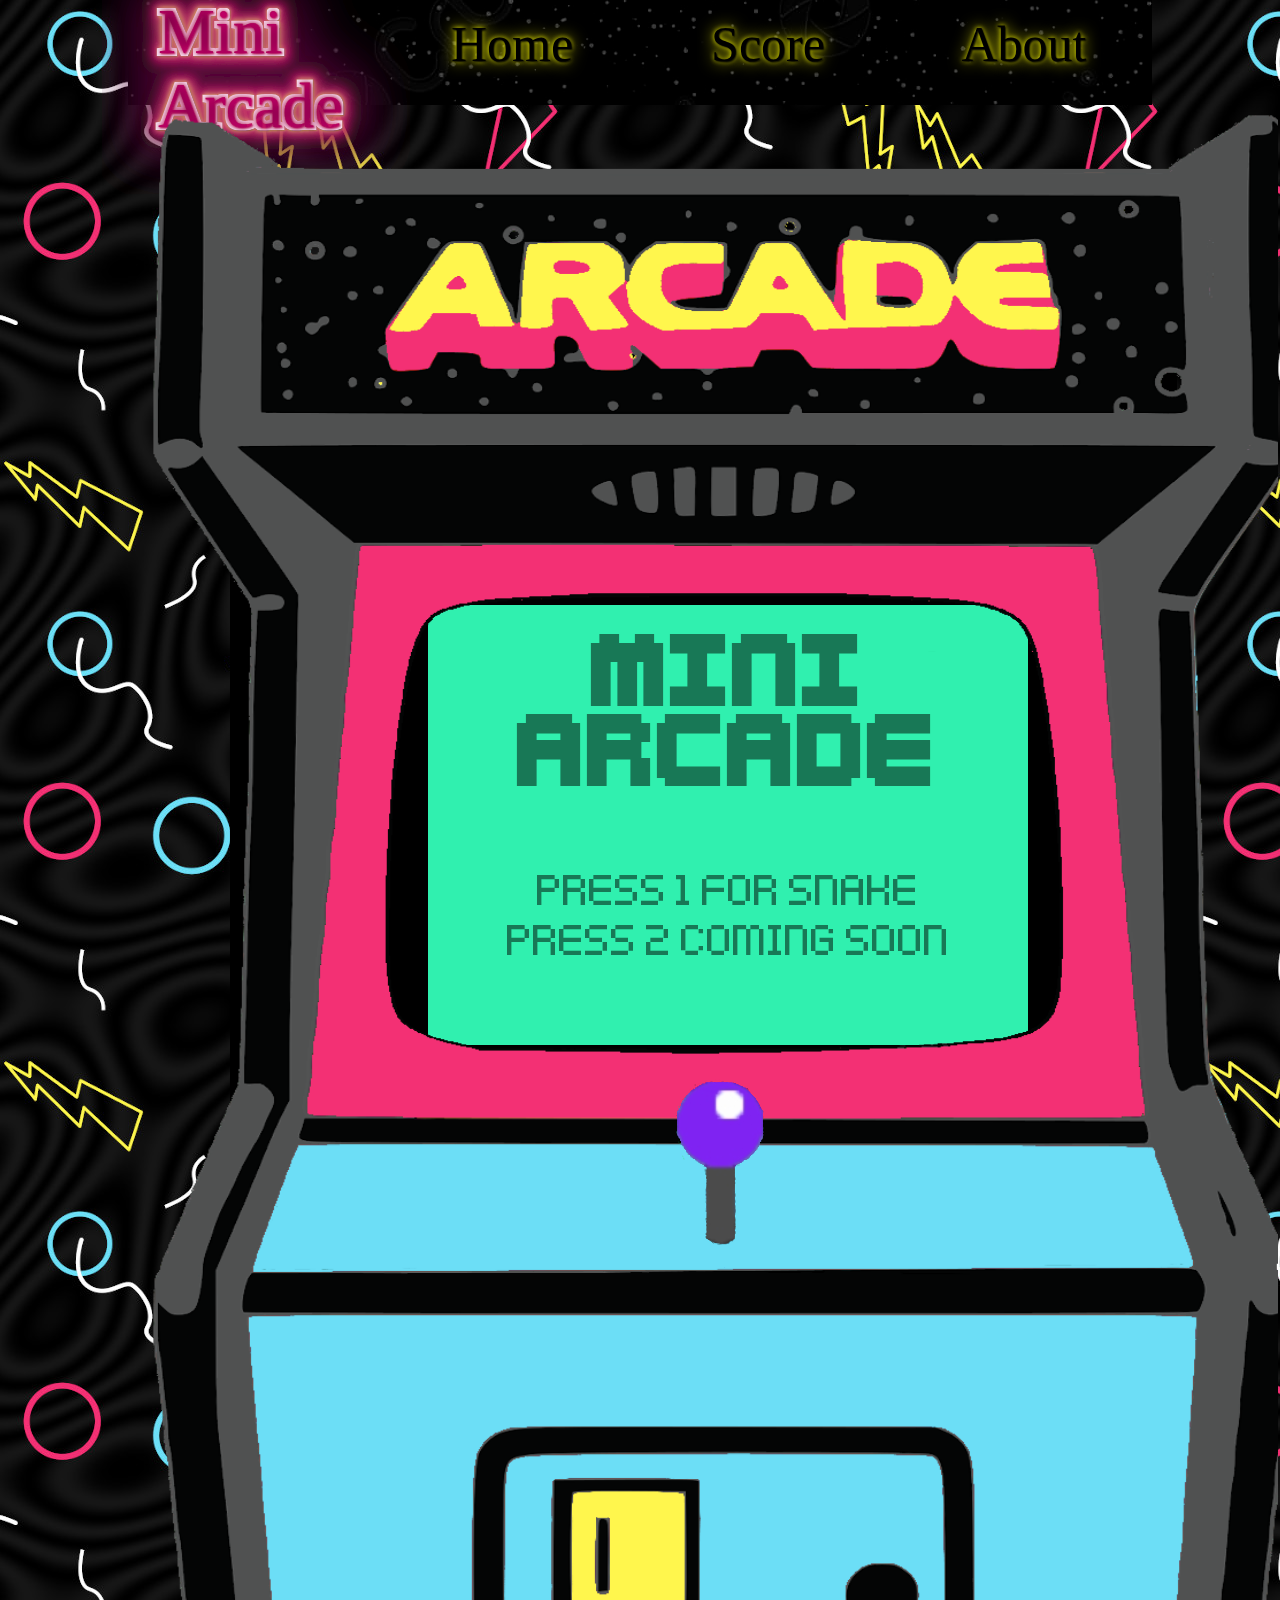
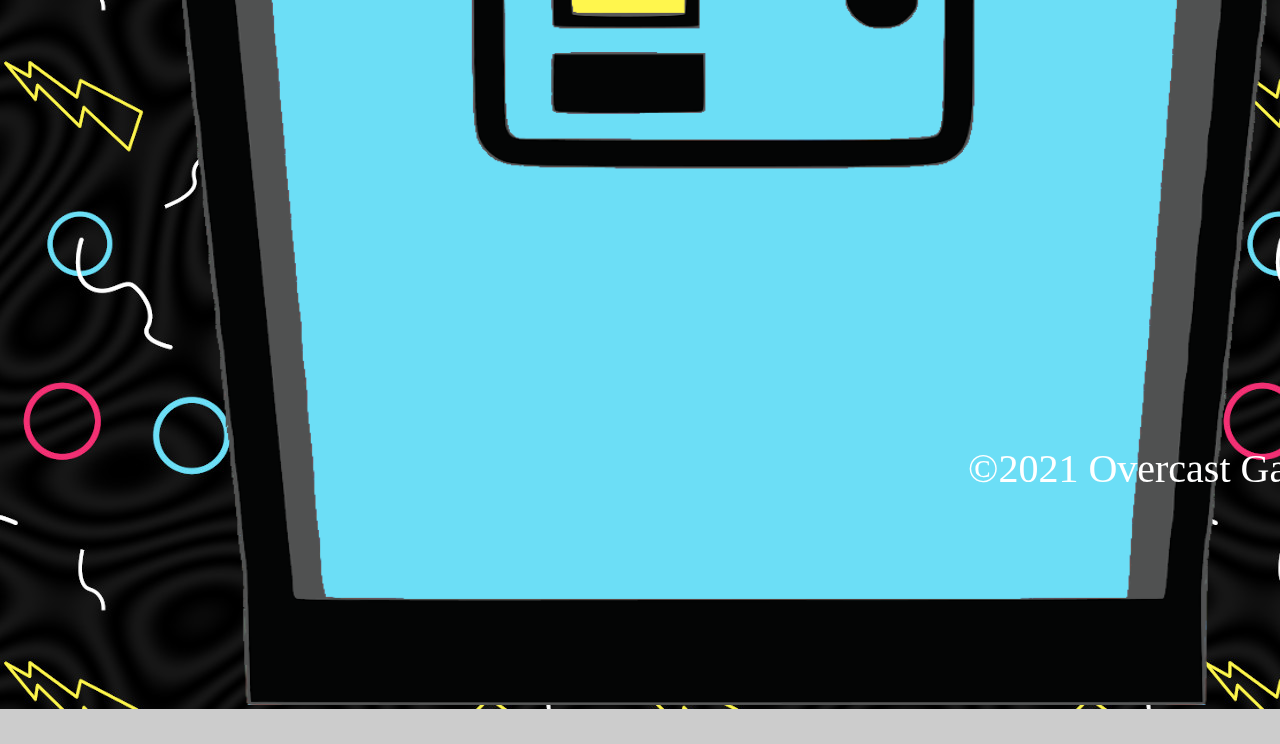
==== commit a5702879: "Ties snakegame functions into the snakegame object, adds placeholder breakoutgame" ====
--- a/index.html
+++ b/index.html
@@ -104,6 +104,7 @@
 <script src="./js/enums.js"></script>
 <script src="./js/app.js"></script>
 <script src="./js/snake.js"></script>
+<script src="./js/breakout.js"></script>
 <script src="./js/storage.js"></script>
 
 </html
